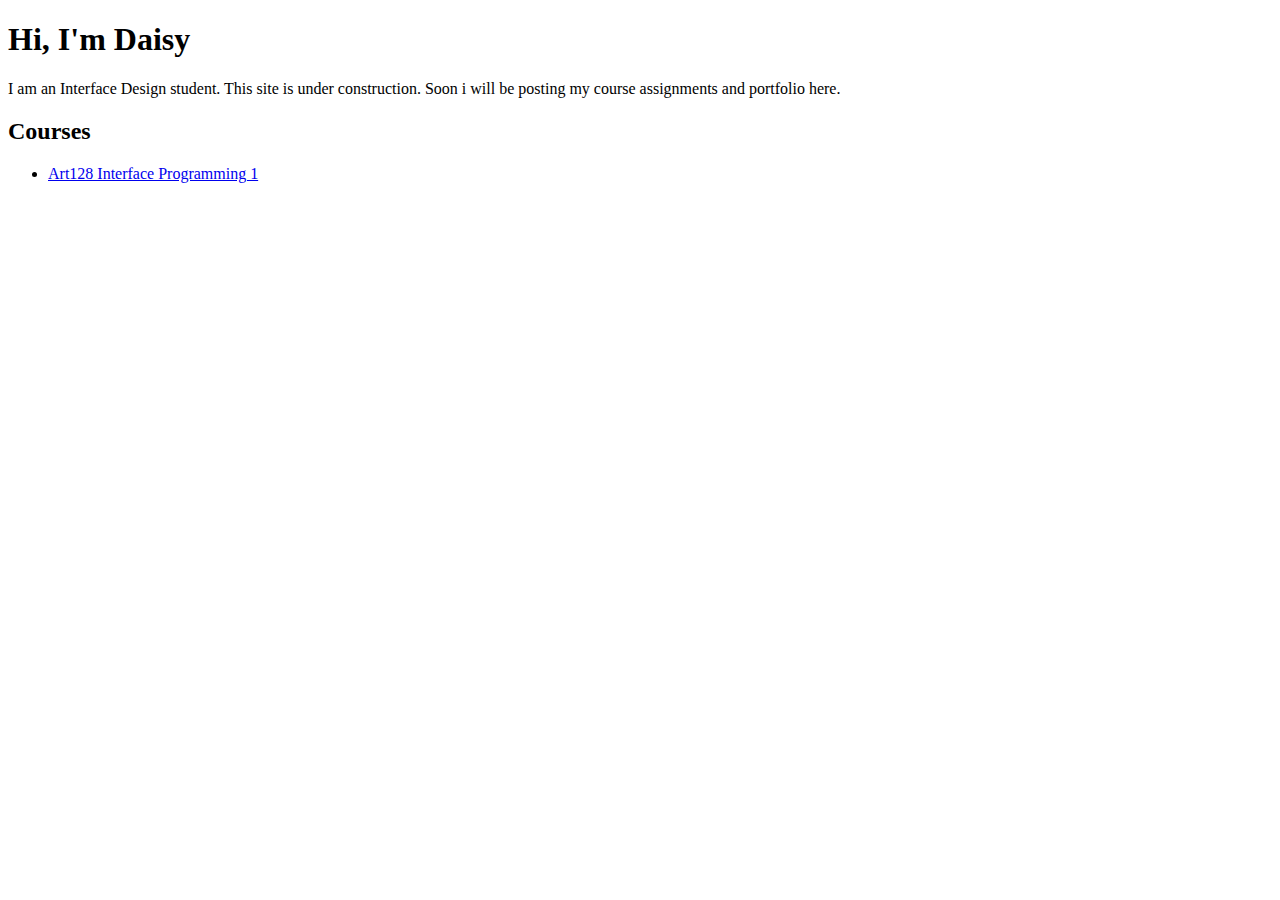
==== index.html @ 0ce87526 "updated index" ====
<!doctype html>
<html lang="en">

<head>
    <meta charset="UTF-8">
    <title>DaisyIK student site</title>
    <meta name="description" content="This is my student site.">
    <meta name="viewport" content="width=device-width, inital-scale=1.0"> 
    <link href="css/style" rel="stylesheet" type="text/css"/>
</head>

<body>
   <header>
       <h1><a href="index.html"></a></h1>
    </header> 
    <main>
        <section>
            <h1>Hi, I'm Daisy</h1>
            <p>I am an Interface Design student. This site is under construction. Soon i will be posting my course assignments and portfolio here.</p>    
        </section>
        <section>
            <h2>Courses</h2>  
            <ul>
                <li><a href="art128/index.html">Art128 Interface Programming 1</a></li>
            </ul>
        </section>
    </main> 

    <footer>
    </footer>
</body>

</html>
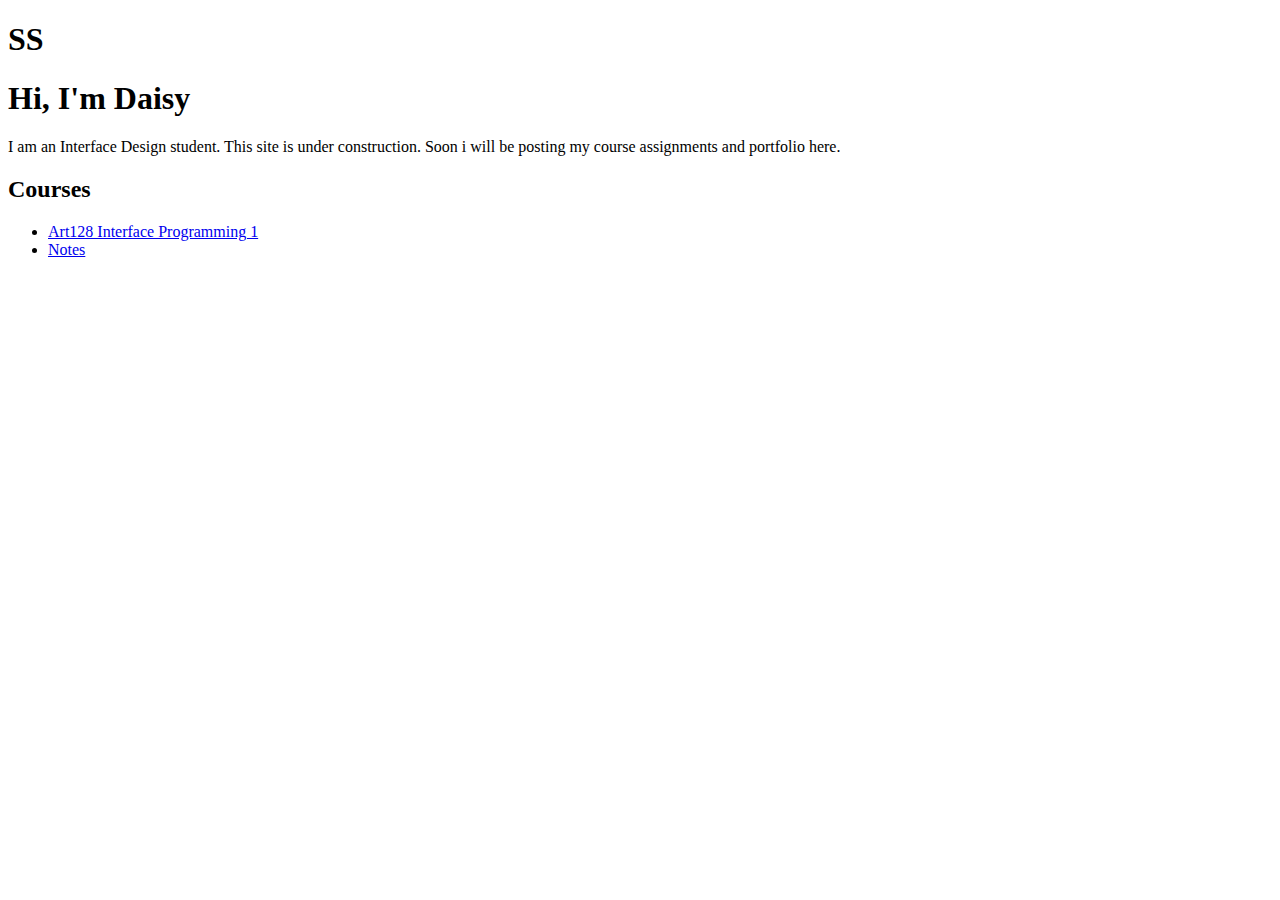
==== commit 247ddadc: "updated index" ====
--- a/index.html
+++ b/index.html
@@ -11,7 +11,7 @@
 
 <body>
    <header>
-       <h1><a href="index.html"></a></h1>
+       <h1><a href="index.html"></a>SS</h1>
     </header> 
     <main>
         <section>
@@ -22,6 +22,7 @@
             <h2>Courses</h2>  
             <ul>
                 <li><a href="art128/index.html">Art128 Interface Programming 1</a></li>
+                <li><a href="notes/index.html">Notes</a></li>
             </ul>
         </section>
     </main> 
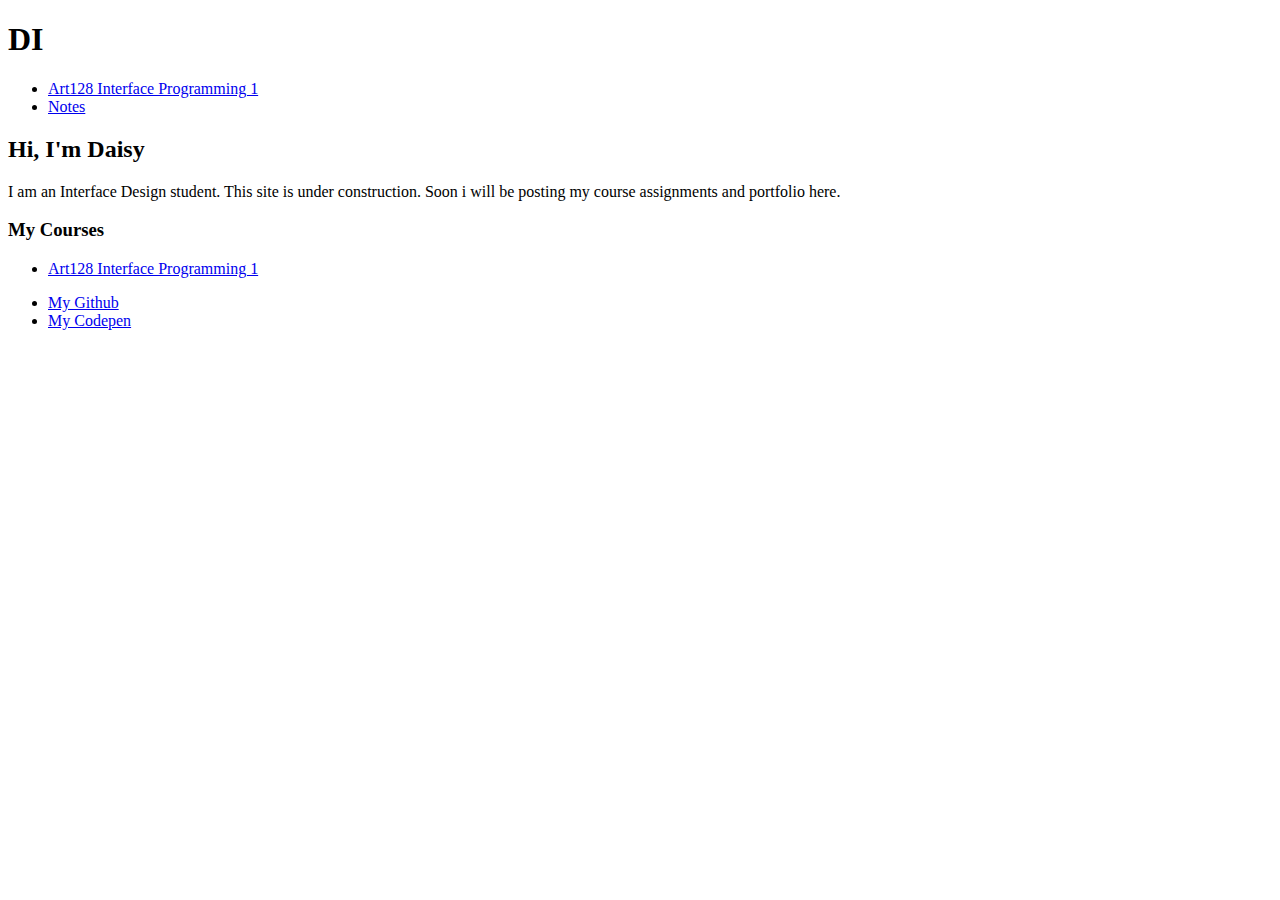
==== commit 6bd6f33b: "updated css and index" ====
--- a/index.html
+++ b/index.html
@@ -7,28 +7,43 @@
     <meta name="description" content="This is my student site.">
     <meta name="viewport" content="width=device-width, inital-scale=1.0"> 
     <link href="css/style" rel="stylesheet" type="text/css"/>
+
 </head>
 
 <body>
    <header>
-       <h1><a href="index.html"></a>SS</h1>
-    </header> 
-    <main>
-        <section>
-            <h1>Hi, I'm Daisy</h1>
-            <p>I am an Interface Design student. This site is under construction. Soon i will be posting my course assignments and portfolio here.</p>    
+       <div class="site-id">
+       <h1><a href="index.html"></a>DI</h1>
+    </div>
+    <nav class="site-nav">
+        <ul>
+            <li><a href="art128/index.html">Art128 Interface Programming 1</a></li>
+            <li><a href="notes/index.html">Notes</a></li>
+        </ul>
+    </nav>
+</header>
+<main>
+    <section class="hero">
+            <h2>Hi, I'm Daisy</h2>
+            <p>I am an Interface Design student. This site is under construction. 
+            Soon i will be posting my course assignments and portfolio here.</p>       
         </section>
-        <section>
-            <h2>Courses</h2>  
+        <section class="courses">
+            <h3> My Courses</h3>  
             <ul>
                 <li><a href="art128/index.html">Art128 Interface Programming 1</a></li>
-                <li><a href="notes/index.html">Notes</a></li>
             </ul>
         </section>
-    </main> 
+    </main>
 
     <footer>
+        <nav class="social-nav">
+            <ul>
+                <li><a href="https://github.com/DaisyIK/studentsite">My Github</a></li>
+                <li><a href="https://codepen.io/DaisyIlikea">My Codepen</a></li>
+            </ul>
+       </nav>
     </footer>
 </body>
 
-</html> +</html>
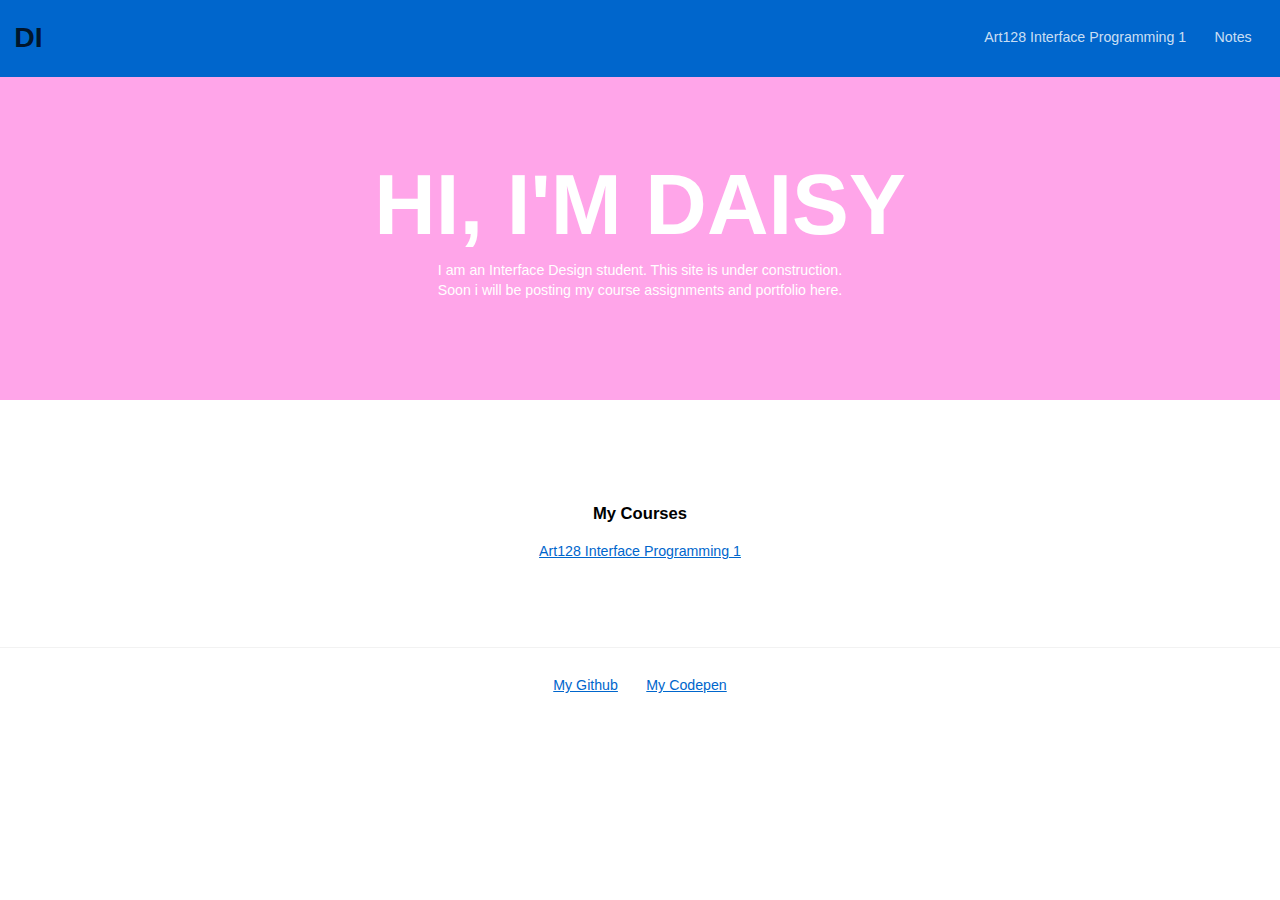
==== commit 537d93d6: "updated css and index" ====
--- a/index.html
+++ b/index.html
@@ -6,7 +6,7 @@
     <title>DaisyIK student site</title>
     <meta name="description" content="This is my student site.">
     <meta name="viewport" content="width=device-width, inital-scale=1.0"> 
-    <link href="css/style" rel="stylesheet" type="text/css"/>
+    <link href="css/style.css" rel="stylesheet" type="text/css"/>
 
 </head>
 
--- a/css/style.css
+++ b/css/style.css
@@ -0,0 +1,126 @@
+/* GLOBAL RESET */
+* { box-sizing: border-box; }
+body { margin: 0; }
+
+/* GLOBAL COLORS */
+body { color: rgba(0, 0, 0, 0, 0.8); }
+a { color: rgba(0, 102, 204, 1); }
+a:hover { color:rgba(0, 51, 153, 1); }
+
+/* GLOBAL TYPOGRAPHY */
+body {
+    font-family: Helvetica, Arial, sans-serif;
+    font-size: 88.75%; /* 14px */
+    line-height: 1.4;
+}
+
+
+/* SITE STRUCTURE */
+
+header {
+    background-color: rgba(0,102,204, 1);
+    color: rgba(0,0,0, .8); 
+    padding: 1em;
+    display: grid;
+    grid-template-columns: 1fr 1fr;
+    align-items: center;
+}
+
+header a {
+    color: rgba(255,255,255, .8);
+    text-decoration: none;   
+}
+
+header a:hover {
+    color: rgba(255,255,255, .1);
+}
+
+
+/* SITE ID */
+.site-id h1 {
+    margin: 0;
+}
+
+/* SITE NAV */
+.site-nav ul {
+    display: flex;
+    justify-content: flex-end;
+    margin: 0;
+    padding: 0;
+    list-style: none;
+} 
+
+.site-nav a {
+    display: block;
+    padding: 1em;
+}
+
+/* MAIN */
+main {
+    background: rgb(255, 255, 255);
+}
+
+/* HERO SECTION */
+.hero {
+    background-color: rgba(255, 162, 232, 0.966);
+    text-align: center;
+    color: white;
+    padding: 6em 1em;
+}
+
+.hero h2 {
+    font-size: 6em;
+    line-height: 1;
+    text-transform: uppercase;
+    margin: 0 auto;
+}
+
+.hero p {
+    max-width: 30em;
+    margin: 1em auto;
+}
+
+/* COURSES SECTION */
+.courses {
+    padding: 6em 1em;
+    display: grid;
+    justify-content: center;
+}
+
+.courses ul {
+    margin: 0;
+    padding: 0;
+    list-style: none;
+}
+
+.courses h3 {
+    text-align: center;
+}
+
+
+/* FOOTER */
+footer {
+    border-top: 1px solid rgba(0,0,0,.05);
+    padding: 1em;
+}
+
+/* SOCIAL NAV */
+.social-nav ul {
+    margin: 0;
+    padding: 0;
+    display: flex;
+    justify-content: center;
+    list-style: none;
+}
+
+.social-nav  a {
+    display: block;
+    padding: 1em;
+}
+
+/* FOR DEV PURPOSES */
+/* body * {
+    background-color: rgba(0,0,0,.05) !important;
+    border: 1px solid rgba(0,0,0,.1) !important;
+    color: rgba(0,0,0,.5) !important;
+} */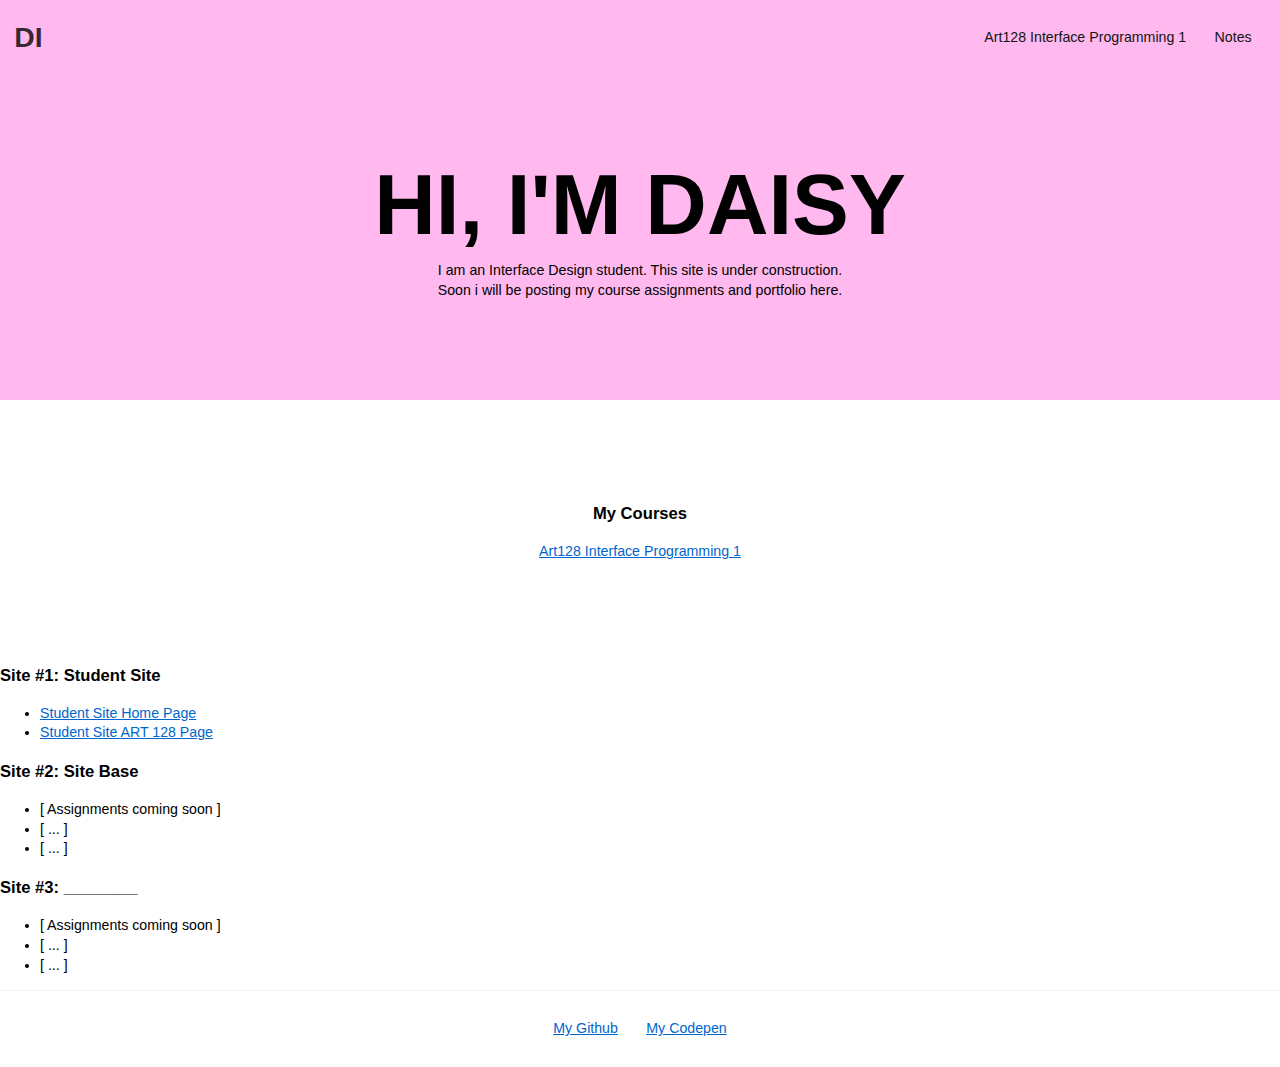
==== commit a3a40479: "updated index" ====
--- a/index.html
+++ b/index.html
@@ -36,6 +36,32 @@
         </section>
     </main>
 
+    <div class="project">
+        <h3>Site #1: Student Site</h3>
+        <ul>
+            <li><a href="../index.html">Student Site Home Page</a></li>
+            <li><a href="index.html">Student Site ART 128 Page</a></li>
+        </ul>
+    </div>
+
+    <div class="project">
+        <h3>Site #2: Site Base</h3>
+        <ul>
+            <li>[ Assignments coming soon ]</li>
+            <li>[ ... ]</li>
+            <li>[ ... ]</li>
+        </ul>
+    </div>
+
+    <div class="project">
+        <h3>Site #3: ________</h3>
+        <ul>
+            <li>[ Assignments coming soon ]</li>
+            <li>[ ... ]</li>
+            <li>[ ... ]</li>
+        </ul>
+    </div>
+    
     <footer>
         <nav class="social-nav">
             <ul>
--- a/css/style.css
+++ b/css/style.css
@@ -18,8 +18,8 @@
 /* SITE STRUCTURE */
 
 header {
-    background-color: rgba(0,102,204, 1);
-    color: rgba(0,0,0, .8); 
+    background-color: rgba(255, 182, 237, 0.966);
+    color: rgba(0, 0, 0, 0.8); 
     padding: 1em;
     display: grid;
     grid-template-columns: 1fr 1fr;
@@ -27,12 +27,12 @@
 }
 
 header a {
-    color: rgba(255,255,255, .8);
+    color: rgb(20, 20, 20);
     text-decoration: none;   
 }
 
 header a:hover {
-    color: rgba(255,255,255, .1);
+    color: rgb(0, 0, 0);
 }
 
 
@@ -62,9 +62,9 @@
 
 /* HERO SECTION */
 .hero {
-    background-color: rgba(255, 162, 232, 0.966);
+    background-color: rgba(255, 182, 237, 0.966);
     text-align: center;
-    color: white;
+    color: rgb(0, 0, 0);
     padding: 6em 1em;
 }
 
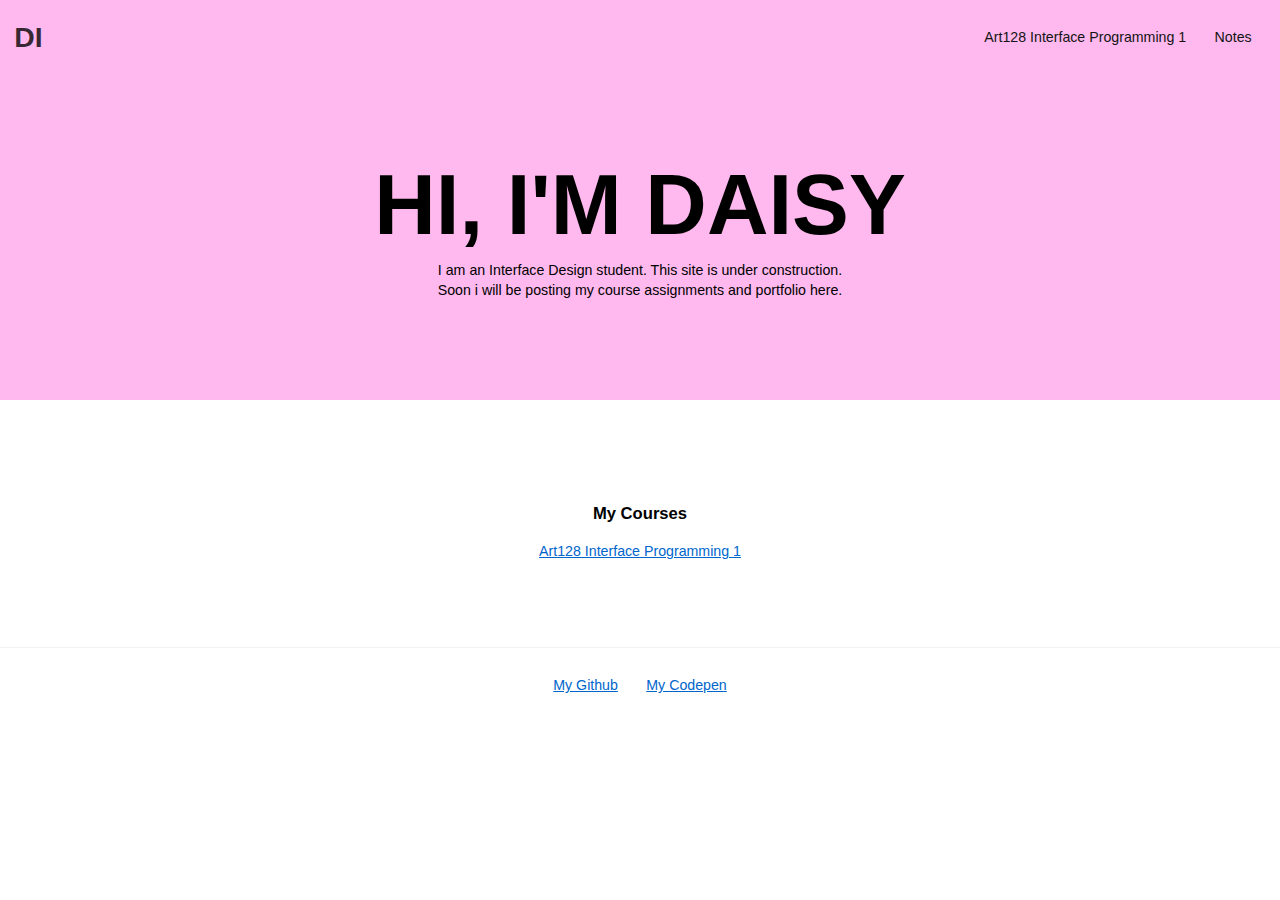
==== commit 9fcc80b4: "added notes and sub pages with updates to index and css" ====
--- a/index.html
+++ b/index.html
@@ -36,32 +36,6 @@
         </section>
     </main>
 
-    <div class="project">
-        <h3>Site #1: Student Site</h3>
-        <ul>
-            <li><a href="../index.html">Student Site Home Page</a></li>
-            <li><a href="index.html">Student Site ART 128 Page</a></li>
-        </ul>
-    </div>
-
-    <div class="project">
-        <h3>Site #2: Site Base</h3>
-        <ul>
-            <li>[ Assignments coming soon ]</li>
-            <li>[ ... ]</li>
-            <li>[ ... ]</li>
-        </ul>
-    </div>
-
-    <div class="project">
-        <h3>Site #3: ________</h3>
-        <ul>
-            <li>[ Assignments coming soon ]</li>
-            <li>[ ... ]</li>
-            <li>[ ... ]</li>
-        </ul>
-    </div>
-    
     <footer>
         <nav class="social-nav">
             <ul>
--- a/css/style.css
+++ b/css/style.css
@@ -118,6 +118,80 @@
     padding: 1em;
 }
 
+/* LAYOUT */
+.container {
+    max-width: 1000px;
+    margin: 0 auto;
+}
+
+section {
+    padding: 3em 1em;
+}
+
+/* SIDEBAR/ASIDE */
+aside {
+    padding: 2em 0;
+  }
+  
+@media (min-width: 768px) {
+    .two-col-sidebar {
+        display: grid;
+        grid-template-columns: 20em auto;
+    }
+    .two-col-sidebar aside {
+        border-right: 1px solid rgba(0, 0, 0, 0.1);
+        margin: 0 3em 2em 0;
+        padding: .3em 2em 0 0;
+    }
+}
+
+/* SUB PAGES */
+.page-sub .hero {
+    background-color:rgba(0, 0, 0, 0.1);
+    color: rgba(0, 0, 0, 0.8);
+}
+
+/* COURSE PAGES WITH MULTIPLE PROJECT LISTS */
+.coursework {
+    padding: 3em 1em;
+    display: flex;
+    justify-content: center;
+    flex-wrap: wrap;
+}
+
+.project {
+    margin: 2em;
+}
+
+/* CODE BLOCKS */
+
+pre code {
+    width: 100%;
+    display: block;
+    border: 1px solid #ddd;
+    background-color: #fff;
+    padding: 1em 3em;
+    margin-bottom: 1em;
+    line-height: 1.5;
+  }
+
+.markup-box {
+    border: 1px solid #ddd;
+    border-radius: 5px;
+    background-color: #fff;
+    padding: 1em 3em;
+    margin-bottom: 1em;
+}
+
+/* DEFINITION LISTS */
+dt {
+    font-weight: bold;
+    margin-top: 1em;
+}
+dd {
+    margin: 0;
+}
+
 /* FOR DEV PURPOSES */
 /* body * {
     background-color: rgba(0,0,0,.05) !important;
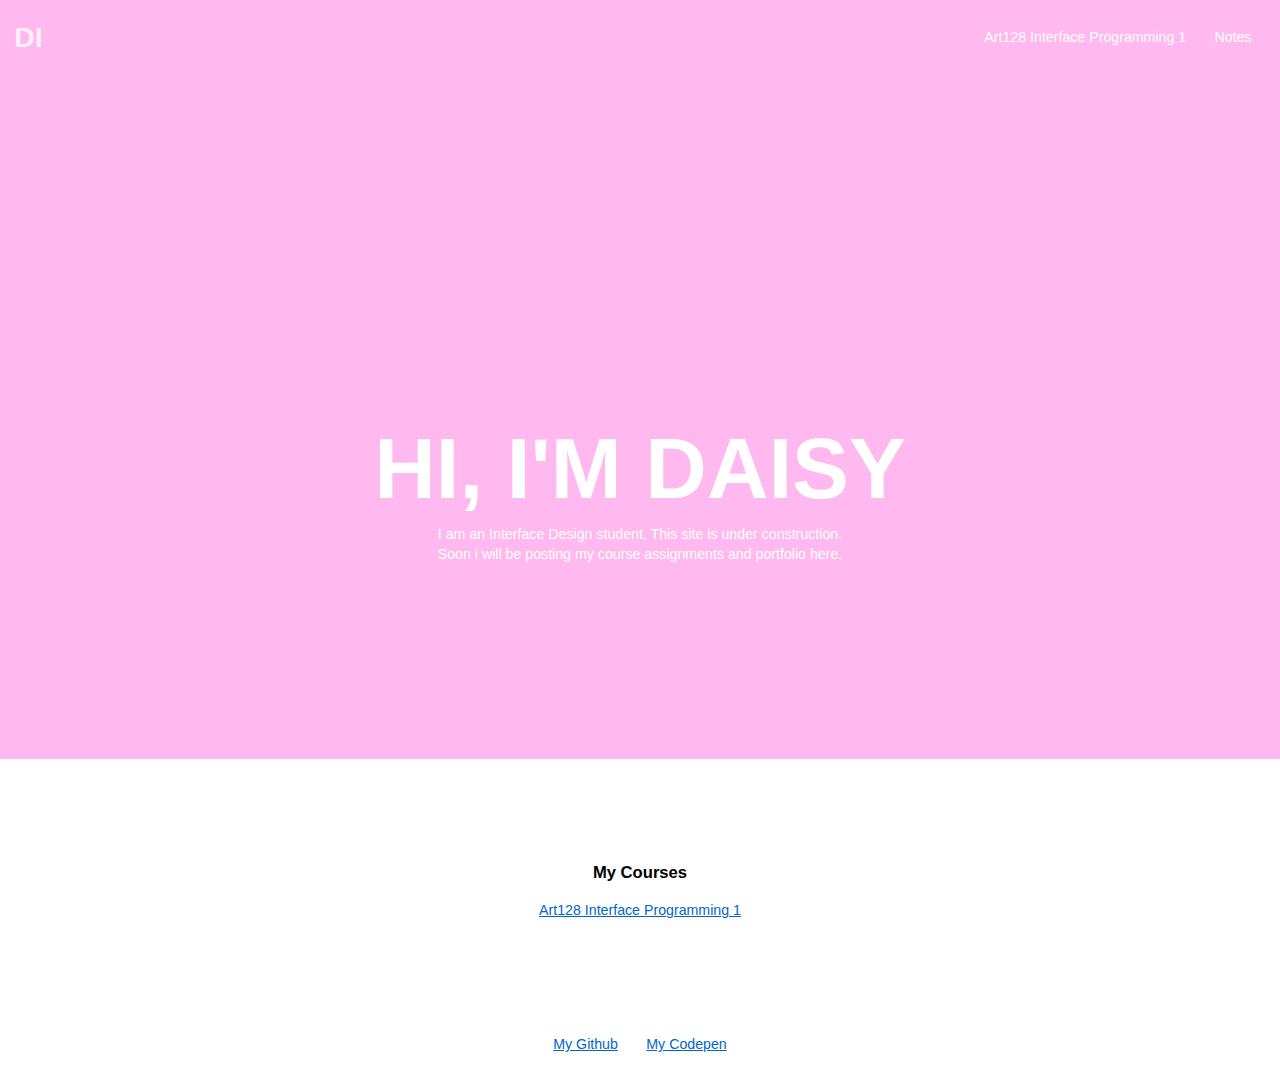
==== commit fab09fa1: "updated css and index & home page hero" ====
--- a/index.html
+++ b/index.html
@@ -10,7 +10,8 @@
 
 </head>
 
-<body>
+<body class="page-home">
+    
    <header>
        <div class="site-id">
        <h1><a href="index.html"></a>DI</h1>
--- a/css/style.css
+++ b/css/style.css
@@ -19,7 +19,7 @@
 
 header {
     background-color: rgba(255, 182, 237, 0.966);
-    color: rgba(0, 0, 0, 0.8); 
+    color: rgba(255, 255, 255, 0.8); 
     padding: 1em;
     display: grid;
     grid-template-columns: 1fr 1fr;
@@ -27,12 +27,12 @@
 }
 
 header a {
-    color: rgb(20, 20, 20);
+    color: #ffffff;
     text-decoration: none;   
 }
 
 header a:hover {
-    color: rgb(0, 0, 0);
+    color: rgb(255, 255, 255);
 }
 
 
@@ -64,7 +64,7 @@
 .hero {
     background-color: rgba(255, 182, 237, 0.966);
     text-align: center;
-    color: rgb(0, 0, 0);
+    color: rgb(255, 255, 255);
     padding: 6em 1em;
 }
 
@@ -97,10 +97,9 @@
     text-align: center;
 }
 
-
 /* FOOTER */
 footer {
-    border-top: 1px solid rgba(0,0,0,.05);
+    border-top: 1px solid rgb(255, 255, 255);
     padding: 1em;
 }
 
@@ -122,6 +121,18 @@
 .container {
     max-width: 1000px;
     margin: 0 auto;
+}
+
+.two-cal-sidebar {
+    display: grid;
+}
+
+aside {
+    border: 1px solid green;
+}
+
+.primary {
+    border: 1px solid blue
 }
 
 section {
@@ -145,13 +156,25 @@
     }
 }
 
-/* SUB PAGES */
+/* CUSTOM STYLING FOR SPECIFIC & SUB PAGES */
 .page-sub .hero {
     background-color:rgba(0, 0, 0, 0.1);
     color: rgba(0, 0, 0, 0.8);
 }
 
-/* COURSE PAGES WITH MULTIPLE PROJECT LISTS */
+.page-home .hero{
+    background-image: url('https://picsum.photos/id/891/1600/800');
+    background-position: center top;
+    background-size: cover;
+    padding: 30em 1em 20vh 1em;
+}
+
+.page-home header {
+    background-color: transparent;
+    position: absolute;
+    width: 100%;
+
+/* COURSE WORK SECTION */
 .coursework {
     padding: 3em 1em;
     display: flex;
@@ -159,7 +182,7 @@
     flex-wrap: wrap;
 }
 
-.project {
+.projects {
     margin: 2em;
 }
 
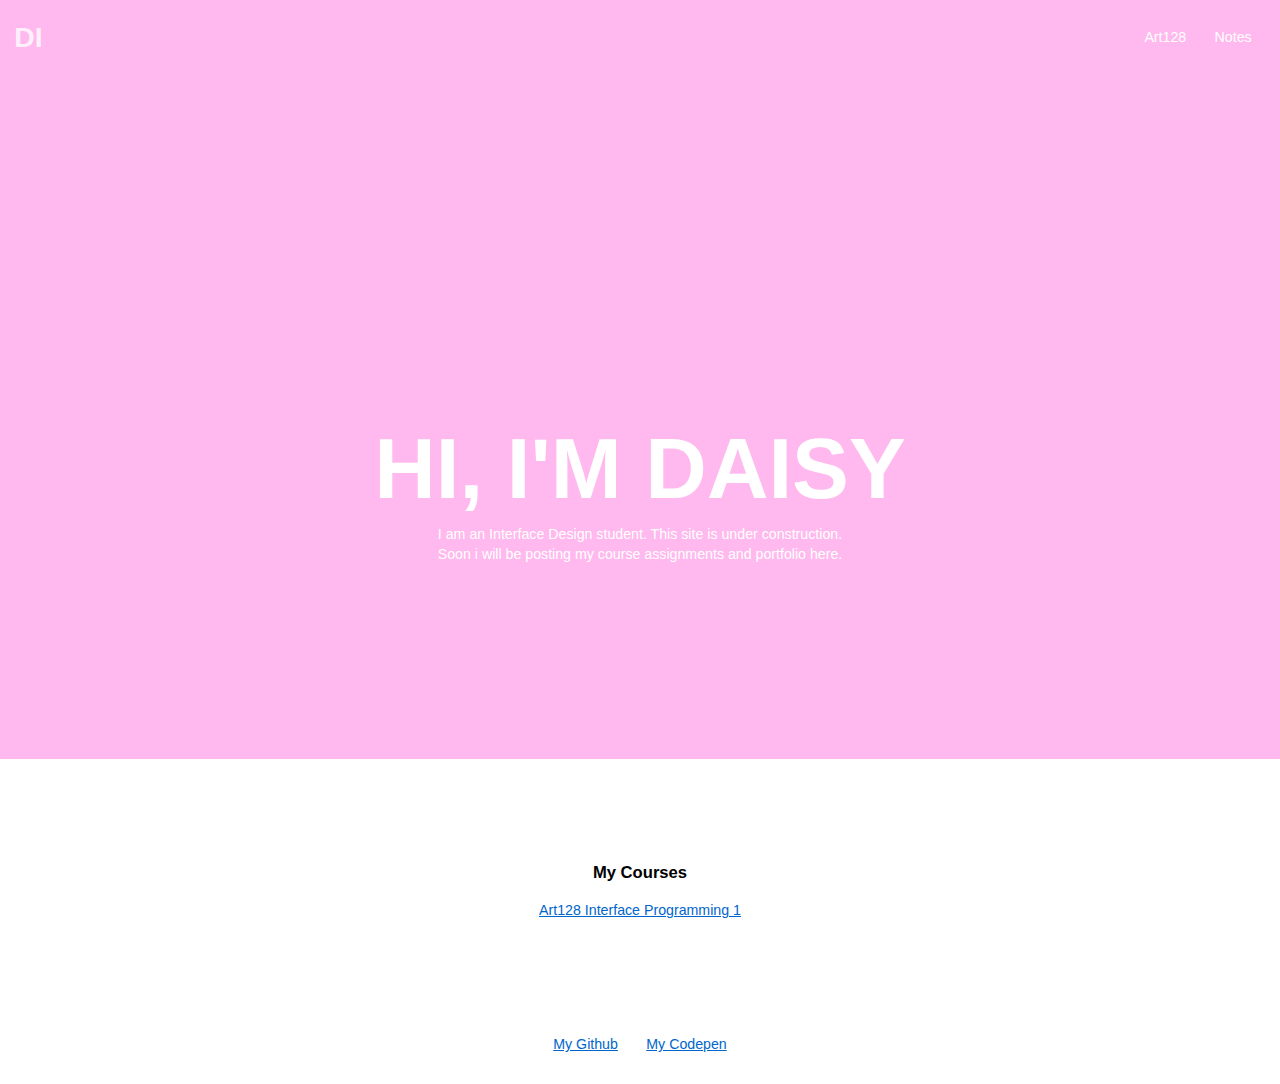
==== commit e43c73cd: "added website test and index" ====
--- a/index.html
+++ b/index.html
@@ -18,7 +18,7 @@
     </div>
     <nav class="site-nav">
         <ul>
-            <li><a href="art128/index.html">Art128 Interface Programming 1</a></li>
+            <li><a href="art128/index.html">Art128 </a></li>
             <li><a href="notes/index.html">Notes</a></li>
         </ul>
     </nav>
--- a/css/style.css
+++ b/css/style.css
@@ -158,7 +158,7 @@
 
 /* CUSTOM STYLING FOR SPECIFIC & SUB PAGES */
 .page-sub .hero {
-    background-color:rgba(0, 0, 0, 0.1);
+    background-color:rgba(255, 182, 237, 0.966);
     color: rgba(0, 0, 0, 0.8);
 }
 
